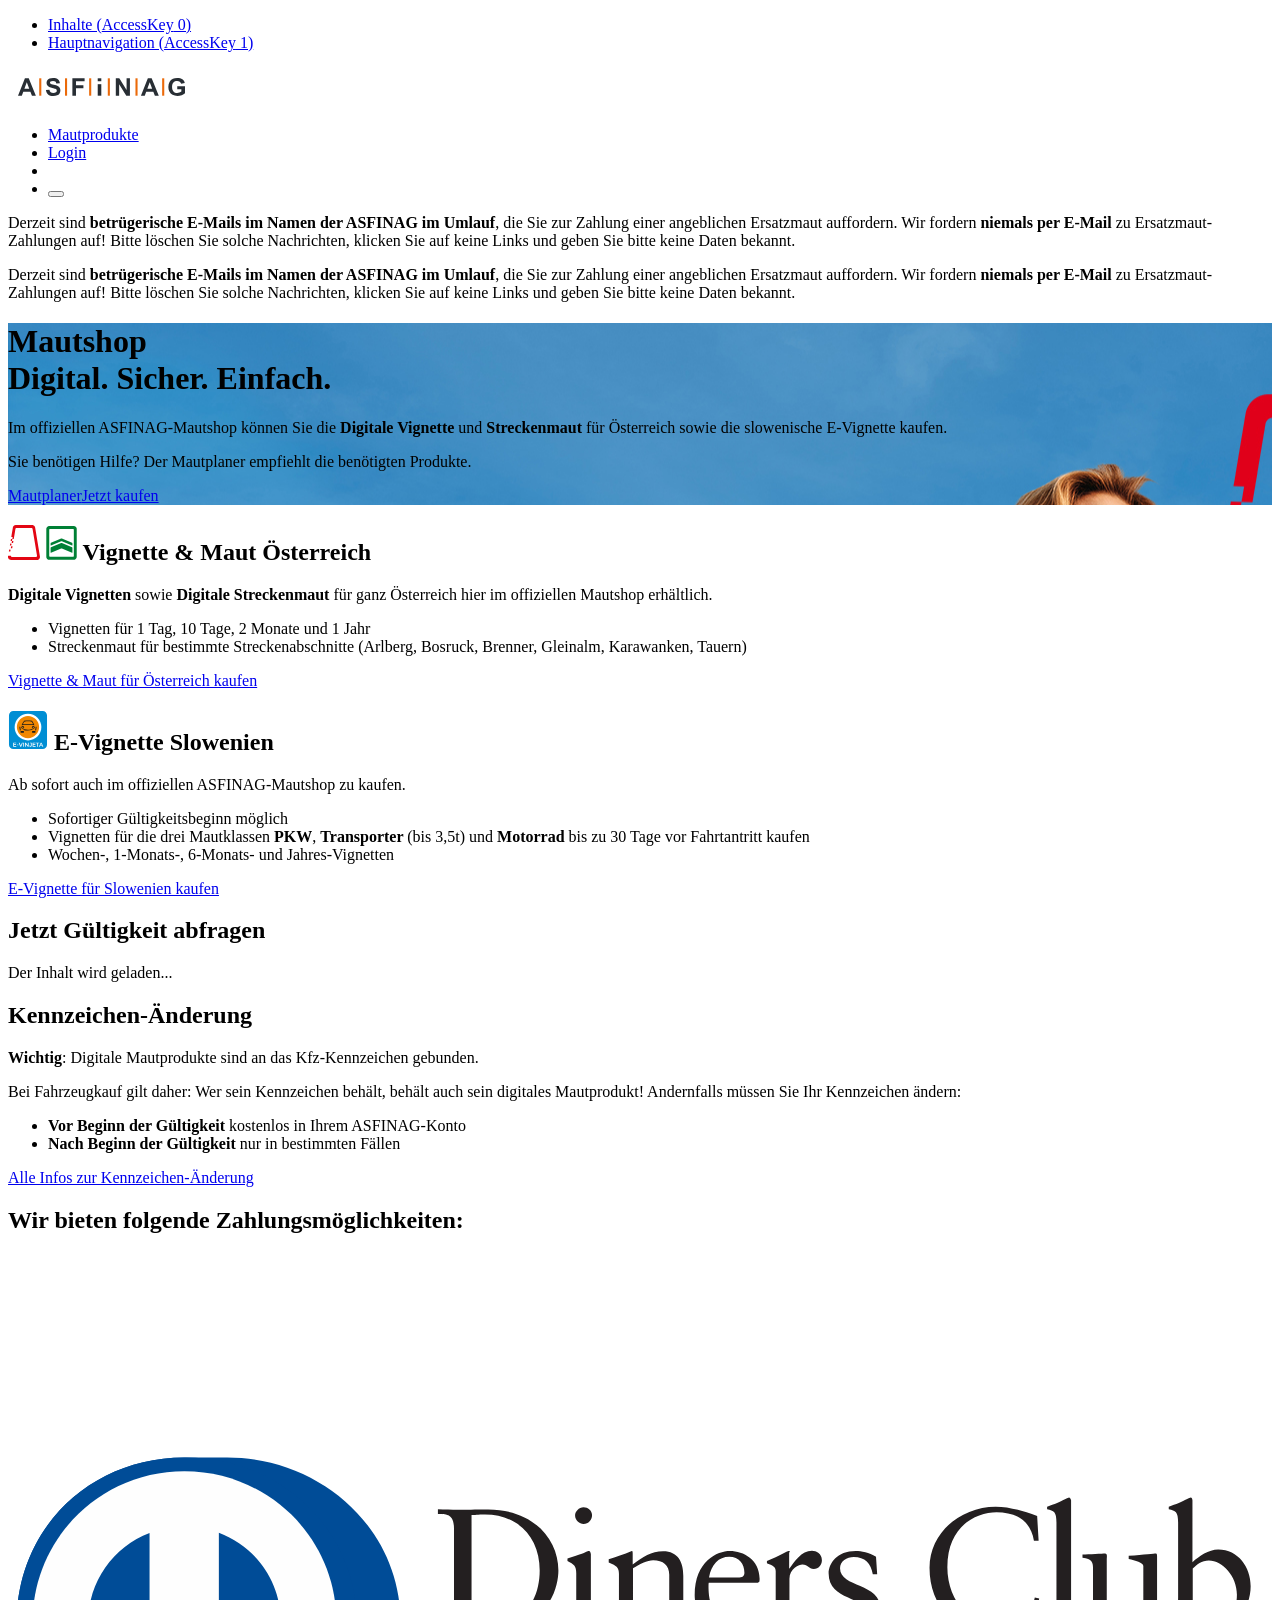
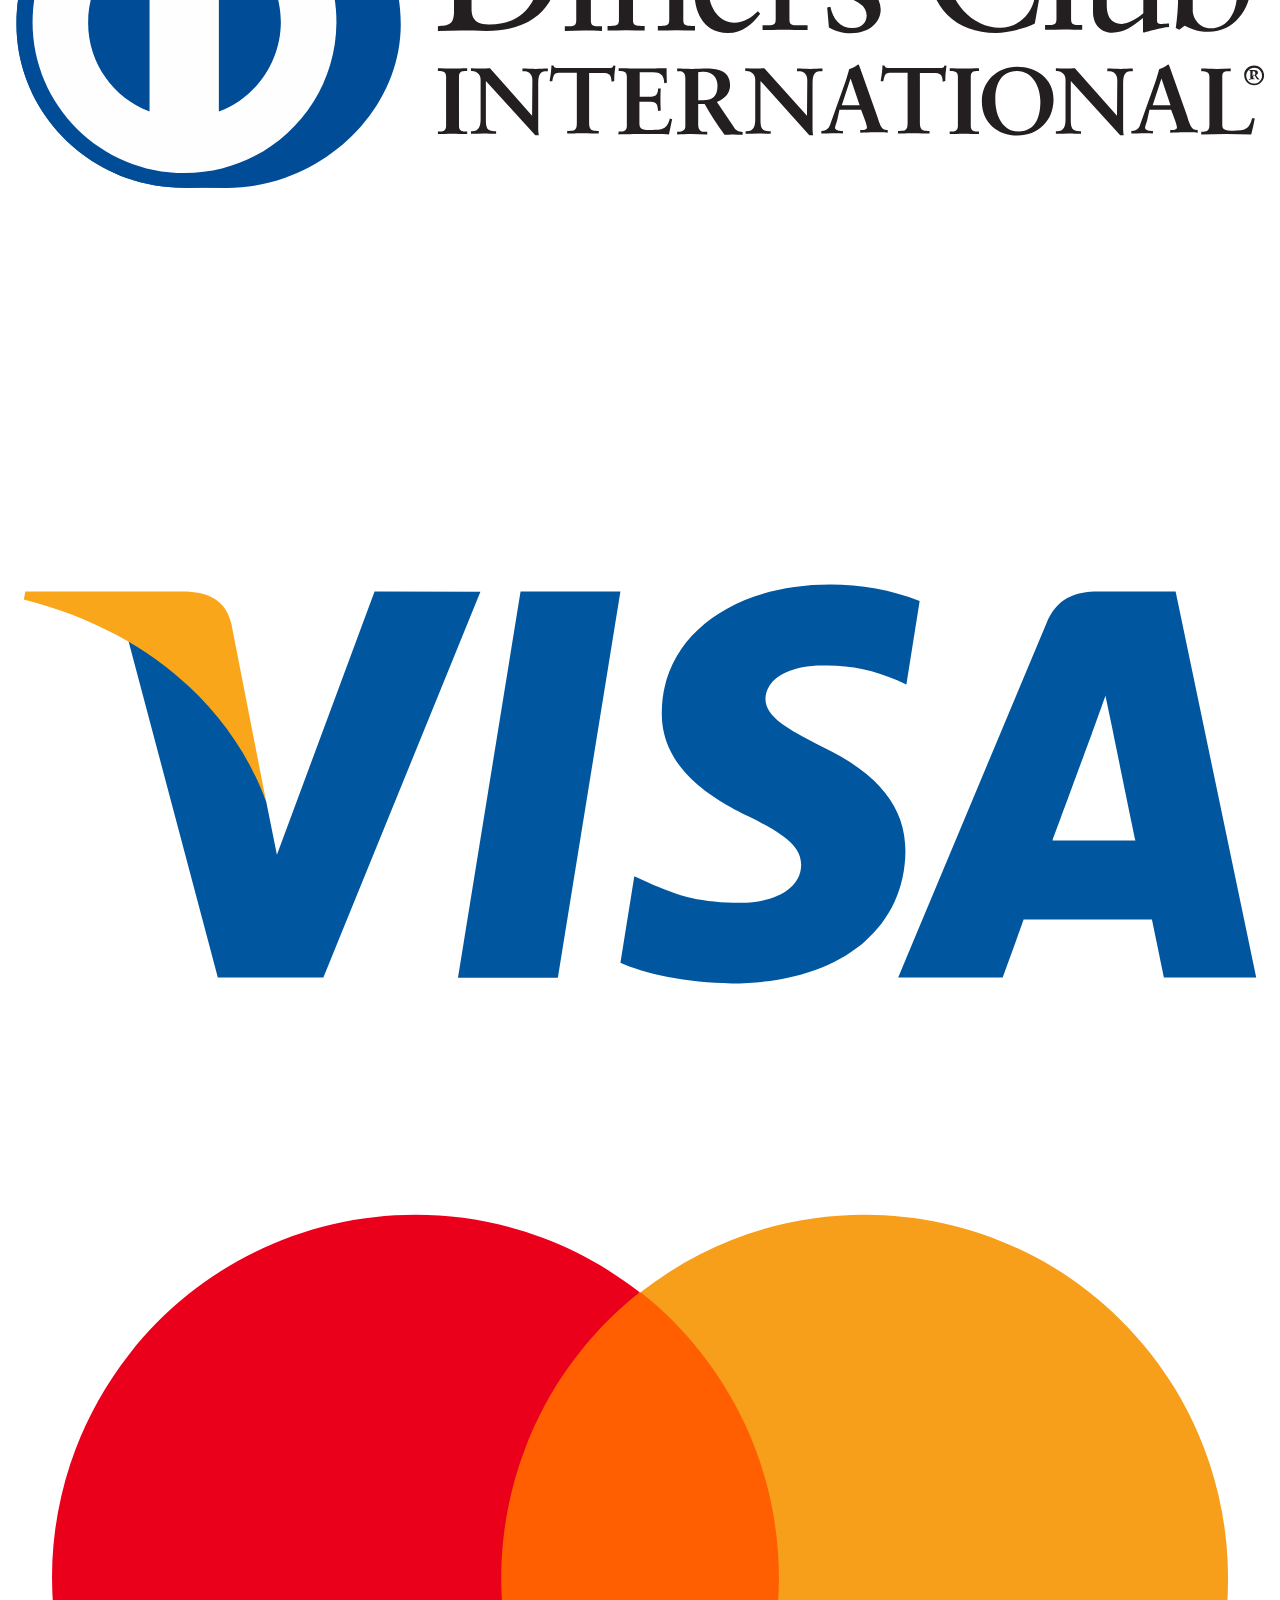
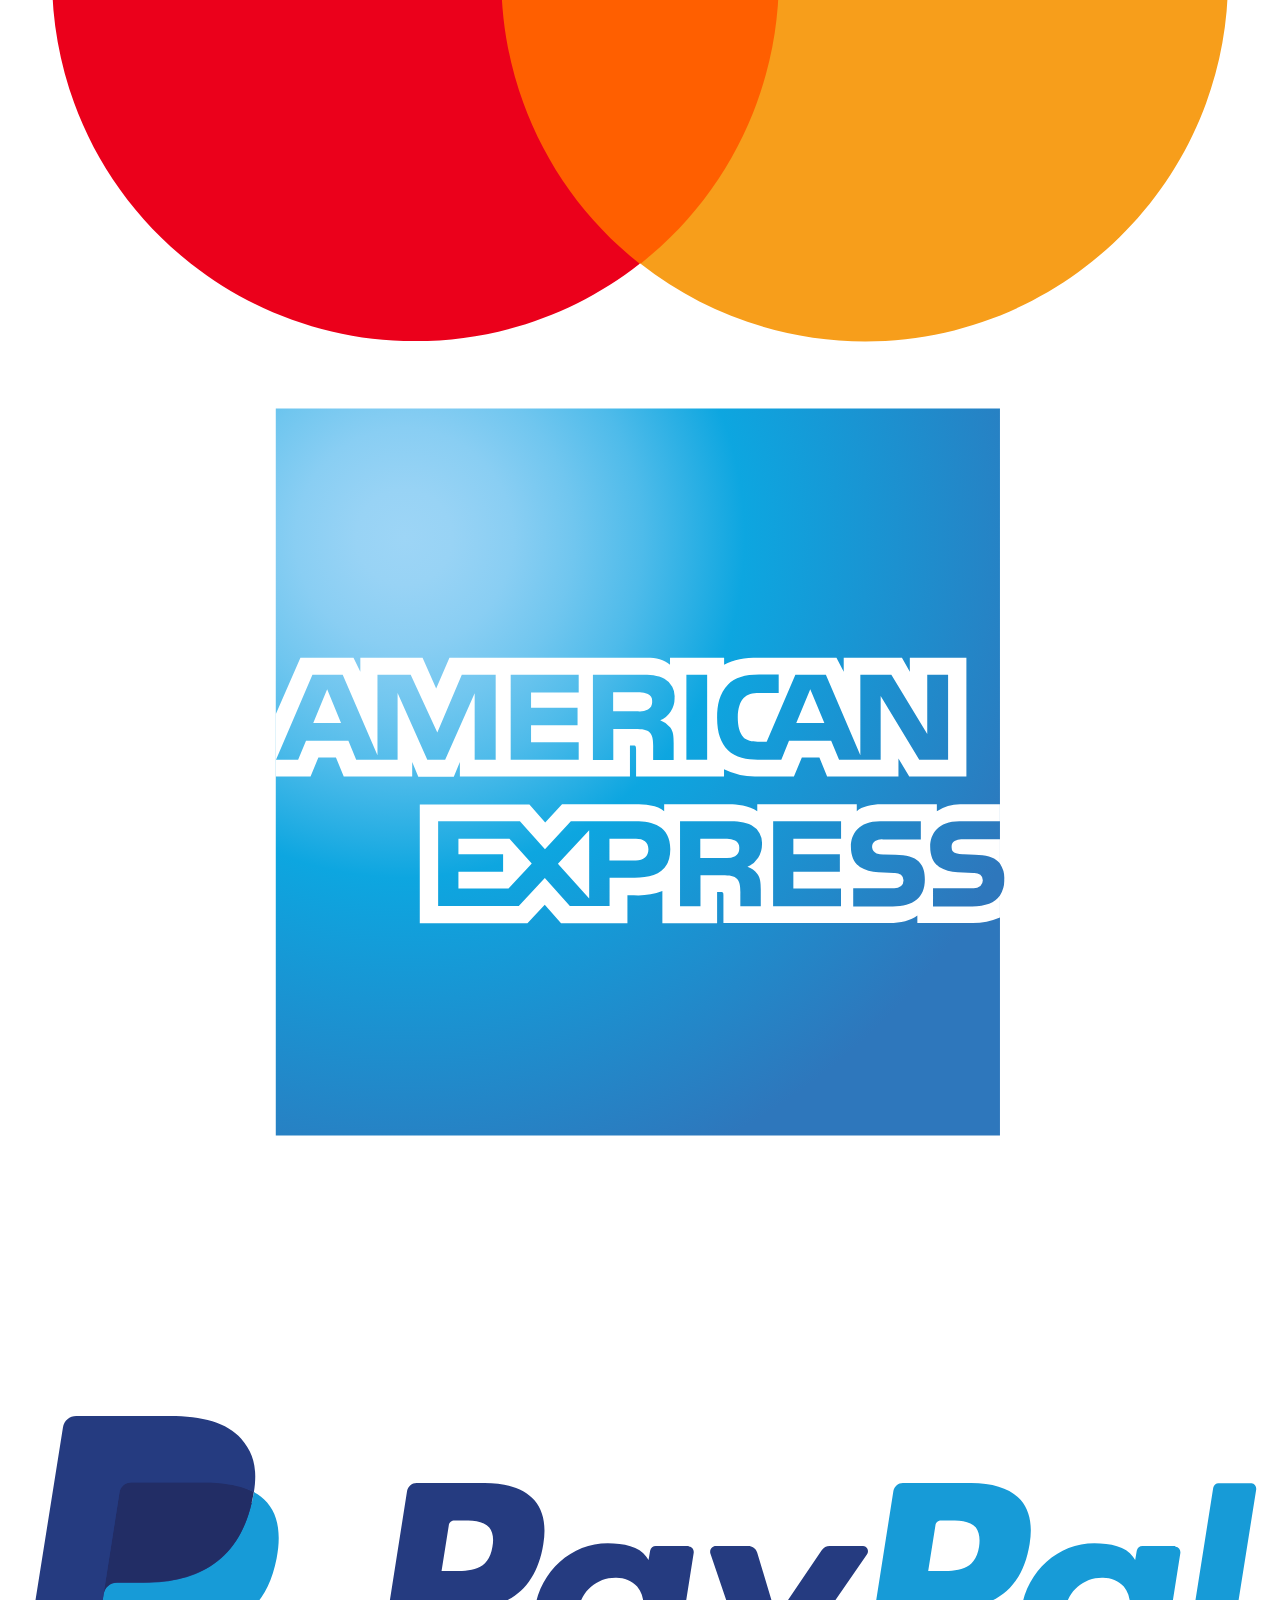
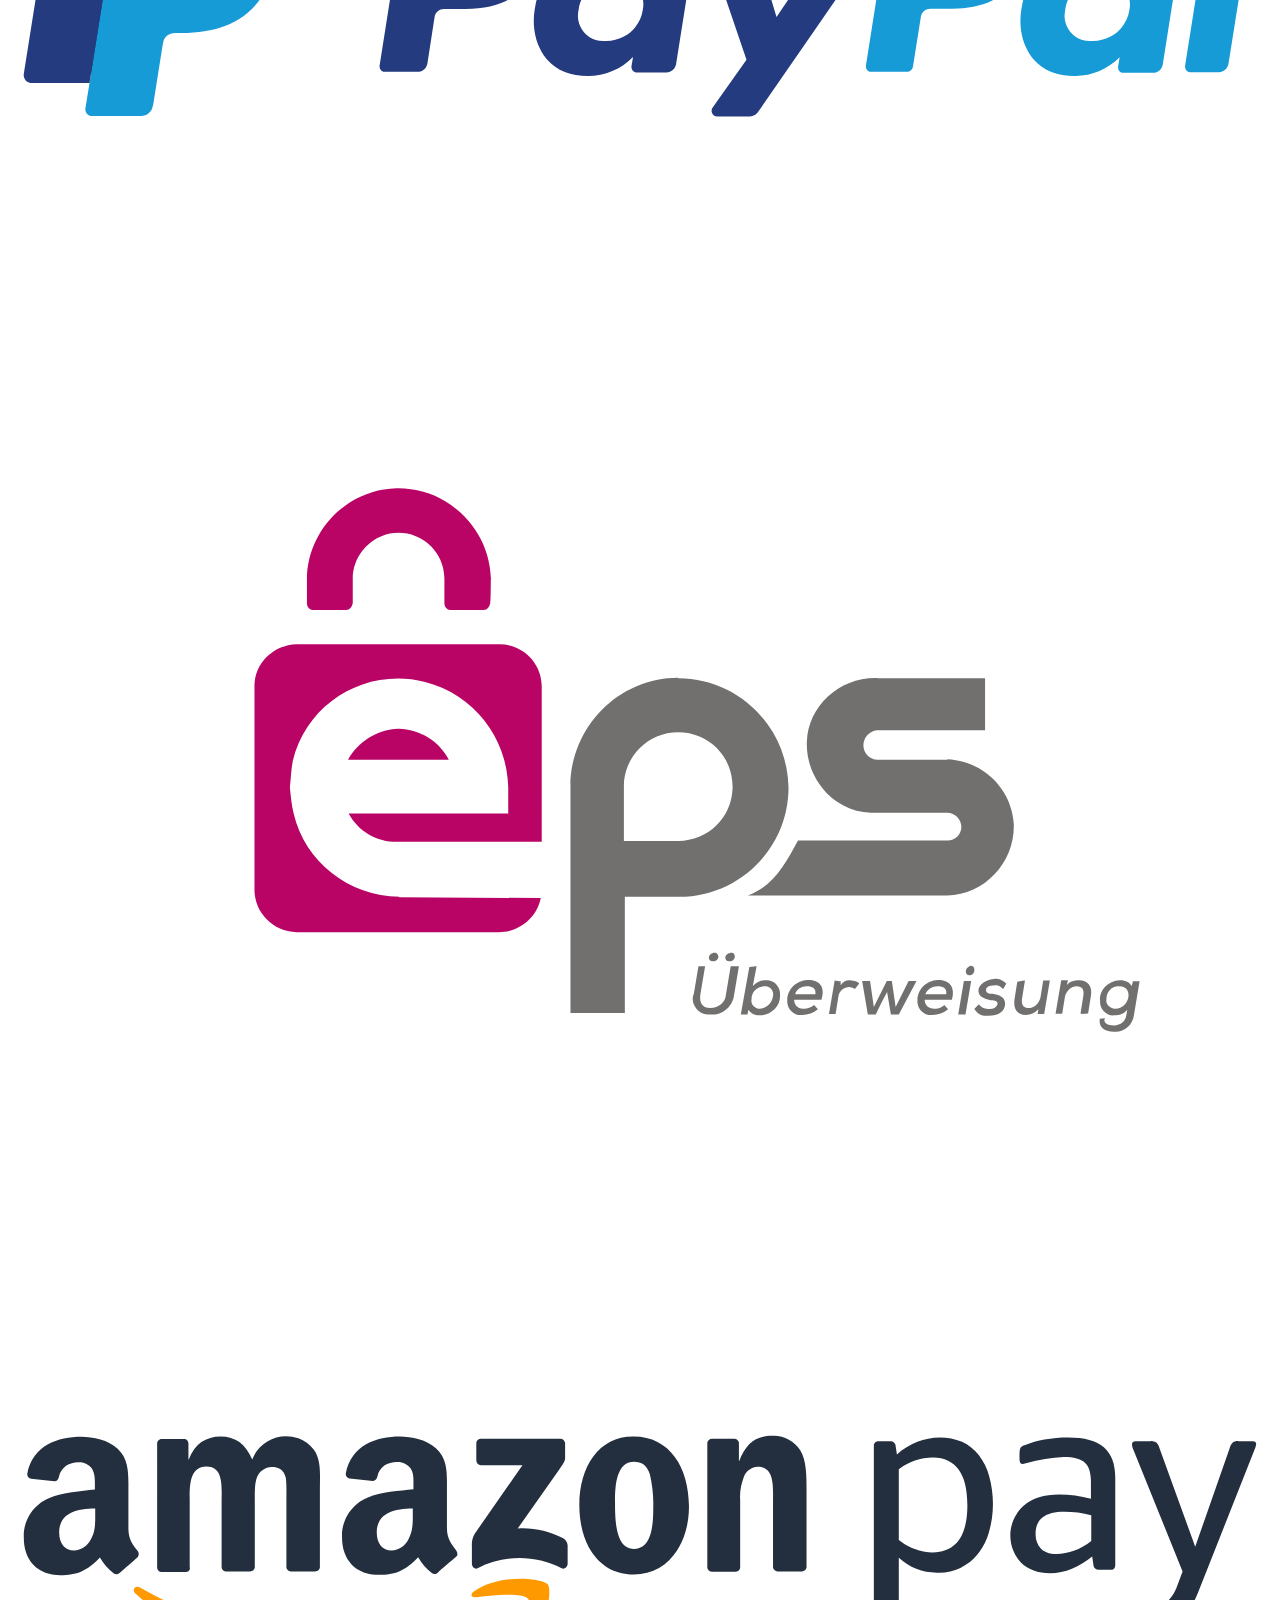
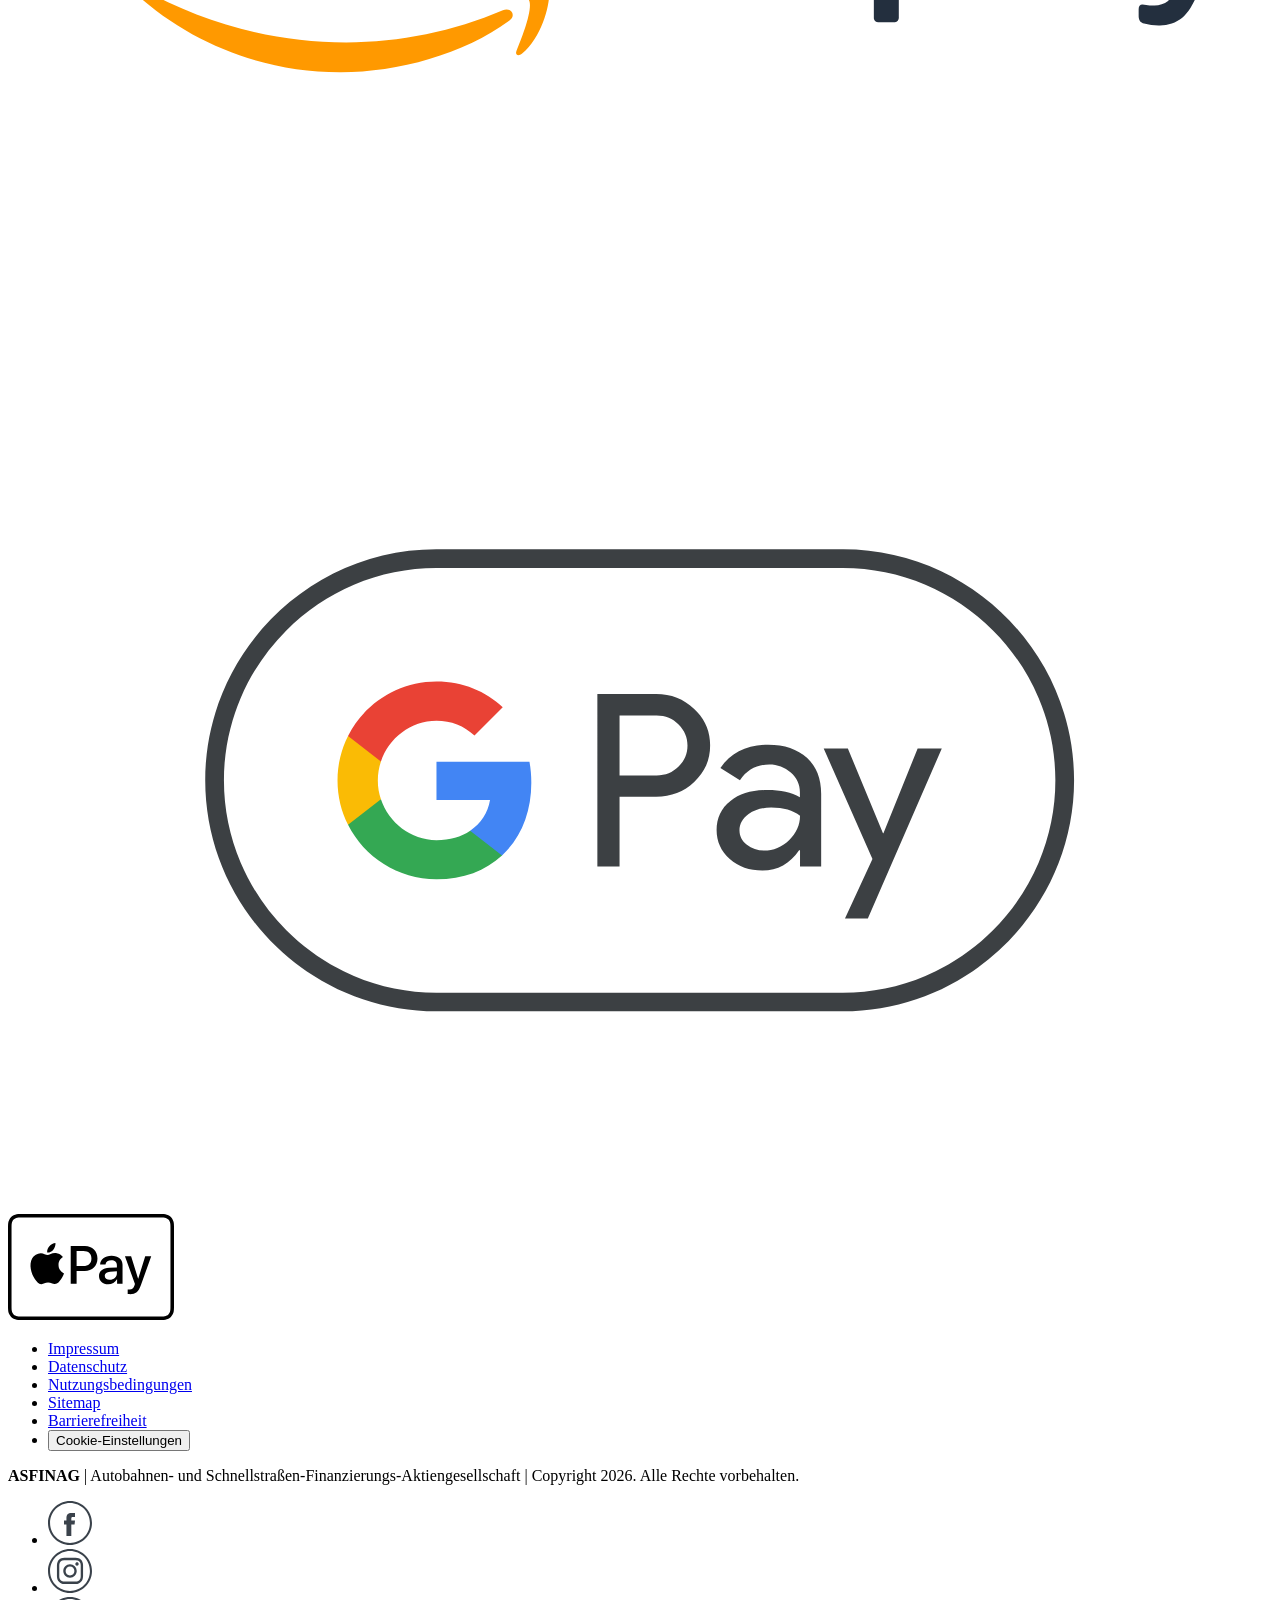
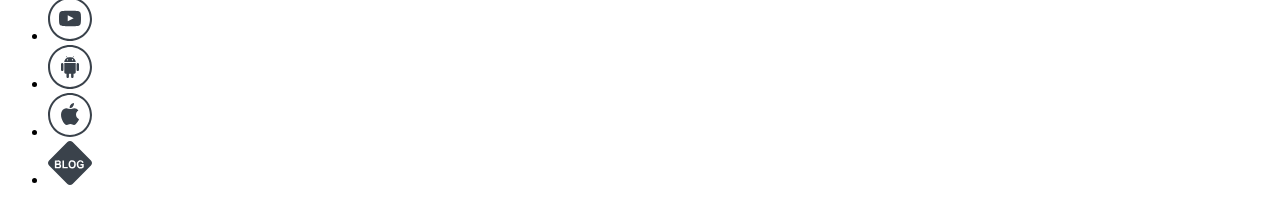
==== de/index.html @ 985d2e38 "Add files via upload" ====
<!doctype html>


<html class="no-js scroll-padding " lang="de" data-currentLanguage="de" id="html">
<head>
    <title>ASFINAG-Mautshop für Digitale Vignette und Digitale Streckenmaut | offizieller ASFINAG-Mautshop</title>
    <meta charset="utf-8">
    <meta name="viewport" content="width=device-width, initial-scale=1" />
    
    
    <meta http-equiv="X-UA-Compatible" content="IE=edge,chrome=1">
    <meta name="Page.Published" content="20.10.2017 11:28:45 " />
    <meta name="Page.Modified" content="20.10.2017 11:28:45" />
    <meta name="SiteSettings.Modified" content="09.10.2017 15:29:33" />
    <meta name="onlinetest" content="IDDIVIWEBSHOP9568712365" />
    <meta name="theme-color" content="#ffffff">
    <meta name="msapplication-config" content="/CommonContent/favicons/browserconfig.xml">

    <script type="text/javascript" src="/ruxitagentjs_ICANVfhqrux_10335260306043831.js" data-dtconfig="rid=RID_46484066|rpid=-588980243|domain=asfinag.at|reportUrl=/rb_4e1c609d-9c91-4479-8229-895178b678a1|app=5ef91f8ab7ed87cd|ssc=1|coo=1|owasp=1|featureHash=ICANVfhqrux|rdnt=1|uxrgce=1|cuc=7pcmqbje|mel=100000|md=mdcc1=a#scroll-magic-fix-container ^rb div.dv-form ^rb div:nth-child(1) ^rb div.col-xs-10col-md-8 ^rb span,mdcc3=a#div-speciallicenseplate-header@style,mdcc4=a[name='Name']@content,mdcc5=a[name='Email']@content,mdcc6=a[name='SalesPartnerUserName']@content,mdcc7=a[name='SalesPartnerUserEmail']@content,mdcc8=a[name='SalesPartnerStoreName']@content,mdcc9=a[name='SalesPartnerName']@content,mdcc10=a[name='MainSalesPartnerUserEmail']@content|lastModification=1779818762017|tp=500,50,0|srbbv=2|agentUri=/ruxitagentjs_ICANVfhqrux_10335260306043831.js"></script><link rel="apple-touch-icon" sizes="180x180" href="/CommonContent/favicons/apple-touch-icon-PYAaQjnM8s.png">
<link rel="icon" type="image/png" sizes="32x32" href="/CommonContent/favicons/favicon-32x32-PYAaQjnM8s.png">
<link rel="icon" type="image/png" sizes="16x16" href="/CommonContent/favicons/favicon-16x16-PYAaQjnM8s.png">
<link rel="manifest" href="/CommonContent/favicons/site-PYAaQjnM8s.webmanifest">
<link rel="mask-icon" href="/CommonContent/favicons/safari-pinned-tab-PYAaQjnM8s.svg" color="#5bbad5">
<link rel="shortcut icon" href="/CommonContent/favicons/favicon-PYAaQjnM8s.ico">


    <link rel="canonical" href="https://shop.asfinag.at/de/" />

    <link rel="alternate" href="https://shop.asfinag.at/de/" hreflang="de" />
<link rel="alternate" href="https://shop.asfinag.at/en/" hreflang="en" />
<link rel="alternate" href="https://shop.asfinag.at/fr/" hreflang="fr" />
<link rel="alternate" href="https://shop.asfinag.at/it/" hreflang="it" />
<link rel="alternate" href="https://shop.asfinag.at/nl/" hreflang="nl" />
<link rel="alternate" href="https://shop.asfinag.at/da/" hreflang="da" />
<link rel="alternate" href="https://shop.asfinag.at/cs/" hreflang="cs" />
<link rel="alternate" href="https://shop.asfinag.at/sl/" hreflang="sl" />
<link rel="alternate" href="https://shop.asfinag.at/hu/" hreflang="hu" />
<link rel="alternate" href="https://shop.asfinag.at/sk/" hreflang="sk" />
<link rel="alternate" href="https://shop.asfinag.at/hr/" hreflang="hr" />
<link rel="alternate" href="https://shop.asfinag.at/ro/" hreflang="ro" />
<link rel="alternate" href="https://shop.asfinag.at/pl/" hreflang="pl" />
<link rel="alternate" href="https://shop.asfinag.at/tr/" hreflang="tr" />
 <link rel="alternate" href="https://shop.asfinag.at/en/" hreflang="x-default" />


    <link rel="stylesheet" href="/Content/divi-theme/css/theme-bootstrap.css?v=41C66BEAA990946BE20DF05742BF37BE">
    <link rel="stylesheet" href="/Content/divi-theme/css/theme-mautshop.css?v=9FC183BDEF68543C250B356BD48D1C52">
    <style type="text/css" nonce="BSUdAo4s1wweNwSpsK52j3SC2Tp38Fj/aBukXNP6A8k=">

        :root {
            --asf-additional-pt:  0rem;
            --asf-additional-pt-lg: 0rem;
        }
    </style>

    
    <script src="https://p.teads.tv/teads-fellow.js" async></script>
    <script nonce="BSUdAo4s1wweNwSpsK52j3SC2Tp38Fj/aBukXNP6A8k=">
    window.teads_e = window.teads_e || [];
    window.teads_buyer_pixel_id = "9818";
    </script>


    

    <style type="text/css" nonce="BSUdAo4s1wweNwSpsK52j3SC2Tp38Fj/aBukXNP6A8k=">#communication-widget {
display: none;
}
table {
  font-size: 0.75rem
}
.special-toll-product-selection-dialog {
    width: 90%;
    max-width: 1140px;
}</style>

</head>
<body class=" startpage"
      data-not-supported-chat-browser-regex=""
      data-loading-text="wird geladen"
      data-w3c-validator-enabled="false"
      data-is-ciam="false"
      data-is-anonymous="true"
      id="body">
    

    <div class="page">
<nav>
    <ul id="block-page-areas" class="block-page-areas">
        <li>
            <a accesskey="0" href="#main-content" id="PageAreasPartialViewModel_MainContentAnchorLink">Inhalte (<span lang="en">AccessKey</span> 0)</a>
        </li>
        <li>
            <a accesskey="1" href="#main-menu-anchor" id="PageAreasPartialViewModel_MainMenuAnchorLink">Hauptnavigation (<span lang="en">AccessKey</span> 1)</a>
        </li>
    </ul>
</nav>        <header class="w-100 bg-white" id="header">

<div class="shadow-sm">
    <div class="container-lg">
        <div class="row">
            <div class="col-12">
                <nav class="navbar align-items-center align-content-center" id="main-menu-anchor">
                    <a aria-label="Startseite&#32;ASFINAG-Mautshop" class="me-auto" href="/de/" id="HeaderPartialViewModel_LogoLink" title="Startseite&#32;ASFINAG-Mautshop"><img alt="" src="/globalassets/asfinag-logos/asfiang-logo.svg" /></a>
                    <ul class="align-items-center nav fw-600  main-nav-bar" id="main-nav-bar">
                                <li class="nav-item d-none d-lg-flex">
                                    <a class="nav-link&#32;fw-600" href="/de/maut-produkte/" id="HeaderPartialViewModel_menu_Link">Mautprodukte</a>
                                </li>
                        <li>
<a class="btn&#32;btn-outline-secondary&#32;ms-lg-4" href="https://shop.asfinag.at/redirect/ciamlogin?returnUrl=https%3A%2F%2Fshop.asfinag.at%2Fde%2F" id="HeaderPartialViewModel_ChangeLoginStatus" title="zum&#32;ASFINAG-Konto&#32;anmelden">Login</a>                        </li>
                        <li>
                            <a aria-label="Warenkorb&#32;ist&#32;leer" class="btn&#32;rounded-circle&#32;p-0&#32;ms-2&#32;ms-lg-4&#32;position-relative&#32;btn-outline-secondary" href="/de/produktkauf/warenkorb/" id="HeaderPartialViewModel_CartLink" title="Warenkorb"><i aria-hidden="true" class="asf-shopping-cart"></i></a>
                        </li>
                        <li>
                            
<button aria-expanded="false" aria-label="Mehr" class="btn&#32;btn-outline-secondary&#32;border-0&#32;ms-2&#32;ms-lg-4" id="HeaderPartialViewModel_MoreMenuPartialViewModel_ExpandMoreMenuButton" title="Mehr" type="button"><i aria-hidden="true" class="asf-hamburger-navi"></i></button>


<div popover="manual" id="more-menu-container" class="border-0 w-100 p-0 more-menu-container">
    <div class="container-lg">
        <div class="row justify-content-end">
            <div class="d-flex flex-column ps-3 ps-lg-0 pe-0 pe-lg-3 more-menu" id="more-menu">
                <div class="bg-gray-300 p-3">
                    
<div class="col-12 text-end">
<form action="/de/ChangeLanguage/" data-ignore-unload="" id="HeaderPartialViewModel_MoreMenuPartialViewModel_ChangeLanguagePartialFormViewModel_change-language-form" method="post"><input name="__RequestVerificationToken" type="hidden" value="zmMaWi9_HlgjCA-K_-Td3oa310w1yQ99nPejjglqRb610mGr9yEMAdk6zLyISZ8fOnfHF1Udmmbn7tXWaWR4UzkUNUuDPRGOJaorcObcjdg1" /><select aria-errormessage="HeaderPartialViewModel_MoreMenuPartialViewModel_ChangeLanguagePartialFormViewModel_ChangeLanguage_LanguageCode_Error_Message" class="selectpicker&#32;form-control&#32;mw-50&#32;ms-auto&#32;pe-5&#32;rounded-pill&#32;more-menu-language-selector" id="HeaderPartialViewModel_MoreMenuPartialViewModel_ChangeLanguagePartialFormViewModel_ChangeLanguage_LanguageCode" name="LanguageCodeWithRedirectUrl" required="required" title="Sprache"><option selected="selected" value="de;/de">Deutsch</option><option value="en;/en">English</option><option value="fr;/fr">français</option><option value="it;/it">italiano</option><option value="nl;/nl">Nederlands</option><option value="da;/da">dansk</option><option value="cs;/cs">čeština</option><option value="sl;/sl">slovenščina</option><option value="hu;/hu">magyar</option><option value="sk;/sk">slovenčina</option><option value="hr;/hr">hrvatski</option><option value="ro;/ro">română</option><option value="pl;/pl">polski</option><option value="tr;/tr">Türkçe</option></select><div class="validation-error" id="HeaderPartialViewModel_MoreMenuPartialViewModel_ChangeLanguagePartialFormViewModel_ChangeLanguage_LanguageCode_Error_Message"><ul><li data-val-rule="regular-expression">The field LanguageCodeWithRedirectUrl must match the regular expression &#39;[a-zA-Z]{2};.+&#39;.</li></ul></div></form></div>
                    
                    <div class="pt-1" id="more-menu-error-append">
                        

    <details class="bg-gray-100 rounded p-3 mt-2" data-group="more-menu">
        <summary>
            <div class="d-flex">
                <div class="d-flex flex-wrap justify-content-between">
                    <div class="text-secondary fw-600 pe-1">Kundentyp:</div>
                    <div class="color-gray-700 fw-600">Konsument:in</div>
                </div>
                <div class="d-flex asf-summary-arrow ms-auto" aria-hidden="true"></div>
            </div>
        </summary>
        <div class="pt-3 color-gray">
            <p>Heute gekaufte Digitale 2-Monats-Vignetten und Digitale Jahresvignetten gelten aufgrund<strong class="extra-bold">&nbsp;des R&uuml;cktrittsrechts beim Online-Kauf fr&uuml;hestens ab 20.06.2026. </strong>Alle anderen Mautprodukte k&ouml;nnen Sie sofort nutzen. (Mehr Infos in den FAQ)</p>

<a class="fw-600" href="/de/kundentypauswahl/?redirectUrl=%2Fde" id="HeaderPartialViewModel_MoreMenuPartialViewModel_MoreMenuUserInformation_ChangeCustomerTypeLink" title="Wählen&#32;Sie&#32;zwischen&#32;Konsument:in&#32;und&#32;Unternehmer:in&#32;aus">Kundentyp ändern</a>        </div>
    </details>



                        
                            <details class="bg-gray-100 rounded p-3 mt-2" data-group="more-menu">
                                <summary>
                                    <div class="d-flex">
                                        <div class="d-flex justify-content-between text-secondary fw-600">Produktinformationen</div>
                                        <div class="d-flex asf-summary-arrow ms-auto" aria-hidden="true"></div>
                                    </div>
                                </summary>
                                <ul class="mt-2 mb-0 p-0">
                                        <li class="d-block ps-2 py-1">
                                            <small>
                                                <a class="text-secondary&#32;text-decoration-none&#32;fw-600" href="/de/produkte/digitale-vignette/" id="HeaderPartialViewModel_MoreMenuPartialViewModel_subMenuItem_Link" title="Mehr&#32;Infos&#32;zur&#32;Digitalen&#32;Vignette">Digitale Vignette</a>
                                            </small>
                                        </li>
                                        <li class="d-block ps-2 py-1">
                                            <small>
                                                <a class="text-secondary&#32;text-decoration-none&#32;fw-600" href="/de/produkte/digitale-streckenmaut/" id="HeaderPartialViewModel_MoreMenuPartialViewModel_subMenuItem_Link" title="Mehr&#32;Infos&#32;zur&#32;Digitalen&#32;Streckenmaut">Digitale Streckenmaut</a>
                                            </small>
                                        </li>
                                        <li class="d-block ps-2 py-1">
                                            <small>
                                                <a class="text-secondary&#32;text-decoration-none&#32;fw-600" href="/de/produkte/digitale-streckenmaut-flex/" id="HeaderPartialViewModel_MoreMenuPartialViewModel_subMenuItem_Link" title="Mehr&#32;Infos&#32;zur&#32;&#32;Digitalen&#32;Streckenmaut&#32;FLEX">Digitale Streckenmaut FLEX</a>
                                            </small>
                                        </li>
                                        <li class="d-block ps-2 py-1">
                                            <small>
                                                <a class="text-secondary&#32;text-decoration-none&#32;fw-600" href="/de/produkte/abo-vignette-mehrfahrtenkarte/" id="HeaderPartialViewModel_MoreMenuPartialViewModel_subMenuItem_Link" title="Mehr&#32;Infos&#32;zum&#32;Abo">Abo</a>
                                            </small>
                                        </li>
                                        <li class="d-block ps-2 py-1">
                                            <small>
                                                <a class="text-secondary&#32;text-decoration-none&#32;fw-600" href="/de/produkte/rubbelkarte/" id="HeaderPartialViewModel_MoreMenuPartialViewModel_subMenuItem_Link" title="Mehr&#32;Infos&#32;zur&#32;Rubbelkarte">Rubbelkarte</a>
                                            </small>
                                        </li>
                                        <li class="d-block ps-2 py-1">
                                            <small>
                                                <a class="text-secondary&#32;text-decoration-none&#32;fw-600" href="/de/produkte/e-vignette-slowenien/" id="HeaderPartialViewModel_MoreMenuPartialViewModel_subMenuItem_Link" title="Slowenien&#32;E-Vignette">Slowenien E-Vignette</a>
                                            </small>
                                        </li>
                                </ul>
                            </details>

                        <ul class="mt-4 mb-0 p-0">
                            
                                <li class="d-block d-lg-none py-2">
                                    <a class="color-gray-700&#32;text-decoration-none&#32;fw-600" href="/de/maut-produkte/" id="HeaderPartialViewModel_MoreMenuPartialViewModel_menuItem">Mautprodukte</a>
                                </li>
                                                            <li class="d-block py-2">
                                    <a class="color-gray-700&#32;text-decoration-none&#32;fw-600" href="/de/mautplaner-routenplanung/" id="HeaderPartialViewModel_MoreMenuPartialViewModel_menuItem" title="Mautplaner">Mautplaner</a>
                                </li>
                                <li class="d-block py-2">
                                    <a class="color-gray-700&#32;text-decoration-none&#32;fw-600" href="https://evidenz.asfinag.at/" id="HeaderPartialViewModel_MoreMenuPartialViewModel_menuItem" title="Jetzt&#32;Gültigkeit&#32;abfragen">Gültigkeitsabfrage</a>
                                </li>
                                <li class="d-block py-2">
                                    <a class="color-gray-700&#32;text-decoration-none&#32;fw-600" href="/de/infoseiten/kontakt/" id="HeaderPartialViewModel_MoreMenuPartialViewModel_menuItem" title="Hier&#32;können&#32;Sie&#32;uns&#32;kontaktieren">Kontakt</a>
                                </li>
                                <li class="d-block py-2">
                                    <a class="color-gray-700&#32;text-decoration-none&#32;fw-600" href="/de/infoseiten/faq/" id="HeaderPartialViewModel_MoreMenuPartialViewModel_menuItem" title="Hier&#32;finden&#32;Sie&#32;die&#32;FAQ">Fragen und Antworten</a>
                                </li>
                                <li class="d-block py-2">
                                    <a class="color-gray-700&#32;text-decoration-none&#32;fw-600" href="/de/selfcare/mein-konto/anmeldung-grosskunden/" id="HeaderPartialViewModel_MoreMenuPartialViewModel_menuItem" title="Hier&#32;geht&#39;s&#32;zum&#32;Login&#32;für&#32;Großkunden">Anmeldung für Großkunden</a>
                                </li>
                        </ul>
                    </div>
                </div>
            </div>
        </div>
    </div>
</div>


                        </li>
                    </ul>
                </nav>

            </div>
        </div>
    </div>
</div>


        </header>

        <main lang="de" id="main-content">

            
        <div class="d-none d-sm-block"><p class="alert alert-warning">Derzeit sind <strong>betr&uuml;gerische E-Mails im Namen der ASFINAG im Umlauf</strong>, die Sie zur Zahlung einer angeblichen Ersatzmaut auffordern. Wir fordern <strong>niemals per E-Mail</strong> zu Ersatzmaut-Zahlungen auf! Bitte l&ouml;schen Sie solche Nachrichten, klicken Sie auf keine Links und geben Sie bitte keine Daten bekannt.</p></div>

    <div class="d-block d-sm-none"><p class="alert alert-warning">Derzeit sind <strong>betr&uuml;gerische E-Mails im Namen der ASFINAG im Umlauf</strong>, die Sie zur Zahlung einer angeblichen Ersatzmaut auffordern. Wir fordern <strong>niemals per E-Mail</strong> zu Ersatzmaut-Zahlungen auf! Bitte l&ouml;schen Sie solche Nachrichten, klicken Sie auf keine Links und geben Sie bitte keine Daten bekannt.</p></div>



            <div class="container-lg">
    <div class="row">
        
<noscript>
    <div class="col-12">
        <div aria-live="polite" class="alert-warning&#32;alert&#32;center-block&#32;mt-3&#32;mb-0" role="alert"><p>In Ihrem Browser ist JavaScript deaktiviert. Bitte aktivieren Sie JavaScript für eine bestmögliche Funktion der Website.</p></div>
    </div>
</noscript>

        



            
    </div>
</div>

            

<style type="text/css" nonce="BSUdAo4s1wweNwSpsK52j3SC2Tp38Fj/aBukXNP6A8k=">
    @media not (max-width: 992px) {
        /*desktop*/
        .startpage-main-content-background-image {
            background-image: url( /globalassets/_ms2.0/hintergrundbild/ki_005_0225018_asfinag_divi_mautshop_hg_desktop_1500x525px-v01-sujet_frau.jpg );
    }
    img.mobile-image {
        display: none;
    }

    @media (min-height: 600px) and (max-width: 991px) {
        img.mobile-image {
            display: block;
        }
    }
</style>

<div class="container-lg p-0 px-lg-2 pt-lg-3">
    <div class="rounded-lg color-white ps-2 ps-lg-5 pt-3 pt-lg-5 pe-2 pe-lg-5 mx-n3 mx-lg-0 mb-3 startpage-main-content-background-image background-anonymous">
        <div class="row p-0">
            <div class="col-12 col-lg-7 p-0">
                <img alt="" class="mobile-image&#32;w-100" src="/globalassets/_ms2.0/hintergrundbild/ki_005_0225018_asfinag_divi_mautshop_hg_mobil_1000x417px-v01-sujet_frau.jpg" />
                <div class="rounded-lg p-4 mb-lg-5 box-light">
                    <div class="border-start border-5 border-primary ps-3">
                        
                        <h1>Mautshop<br />Digital. Sicher. Einfach.</h1>
<p>Im offiziellen ASFINAG-Mautshop k&ouml;nnen Sie die <strong>Digitale Vignette</strong> und <strong>Streckenmaut</strong> f&uuml;r &Ouml;sterreich sowie die slowenische E-Vignette kaufen.</p>
<p>Sie ben&ouml;tigen Hilfe? Der Mautplaner empfiehlt die ben&ouml;tigten Produkte.</p>
                    </div>
                    <div class="">
<a class="btn&#32;btn-outline-secondary&#32;w-100&#32;w-lg-auto&#32;me-3&#32;mt-3&#32;mt-lg-3" href="/de/mautplaner-routenplanung/" id="MainContentPartialViewModel_link" title="Mautplaner">Mautplaner</a><a class="btn&#32;btn-primary&#32;w-100&#32;w-lg-auto&#32;me-3&#32;mt-3&#32;mt-lg-3" href="/de/maut-produkte/" id="MainContentPartialViewModel_link" title="Hier&#32;geht&#39;s&#32;zum&#32;Kauf&#32;der&#32;Digitalen&#32;Vignette,&#32;Streckenmaut&#32;und&#32;slowenischen&#32;E-Vignette">Jetzt kaufen</a>                    </div>
                </div>
            </div>
        </div>
    </div>
</div>



<div class="container-lg">
    <div class="row&#32;information-block" id="InformationBlockHalfWidth"><div class="col-12 col-lg-6 px-2 mb-3 d-flex">
    <div class="editor-content p-3 rounded flex-grow-1 d-flex flex-column justify-content-between gray-2">
        <div>
            <h2><img title="" src="/globalassets/_ms2.0/logos/digitale-vignette/logo-symbol-vignette.svg" alt="" width="32" height="35" /> <img src="/globalassets/_ms2.0/logos/digitale-streckenmaut/logo-symbol-streckenmaut.svg" alt="" width="31" height="34" /> Vignette &amp; Maut &Ouml;sterreich</h2>
<p><strong>Digitale Vignetten</strong> sowie <strong>Digitale Streckenmaut</strong> f&uuml;r ganz &Ouml;sterreich hier im offiziellen Mautshop erh&auml;ltlich.</p>
<ul>
<li>Vignetten f&uuml;r 1 Tag, 10 Tage, 2 Monate und 1 Jahr&nbsp;</li>
<li>Streckenmaut f&uuml;r bestimmte Streckenabschnitte (Arlberg, Bosruck, Brenner, Gleinalm, Karawanken, Tauern)</li>
</ul>
        </div>
        <div>
            <a class="btn&#32;w-100&#32;w-lg-auto&#32;btn-primary" href="/de/maut-produkte/" id="ButtonLink" title="Hier&#32;geht&#39;s&#32;zum&#32;Kauf&#32;der&#32;Digitalen&#32;Vignette&#32;und&#32;Streckenmaut&#32;für&#32;Österreich">Vignette &amp; Maut für Österreich kaufen</a>
        </div>
    </div>
</div>
<div class="col-12 col-lg-6 px-2 mb-3 d-flex">
    <div class="editor-content p-3 rounded flex-grow-1 d-flex flex-column justify-content-between gray-2">
        <div>
            <h2><img title="" src="/globalassets/_ms2.0/logos/dars/dars_e-vinjeta_logo.svg" alt="" width="40" height="40" /> E-Vignette Slowenien</h2>
<p>Ab sofort auch im offiziellen ASFINAG-Mautshop zu kaufen.</p>
<ul>
<li>Sofortiger G&uuml;ltigkeitsbeginn m&ouml;glich</li>
<li>Vignetten f&uuml;r die drei Mautklassen <strong>PKW</strong>, <strong>Transporter </strong>(bis 3,5t) und <strong>Motorrad </strong>bis zu 30 Tage vor Fahrtantritt kaufen</li>
<li>Wochen-, 1-Monats-, 6-Monats- und Jahres-Vignetten</li>
</ul>
        </div>
        <div>
            <a class="btn&#32;w-100&#32;w-lg-auto&#32;btn-primary" href="/de/maut-produkte/slowenien/" id="ButtonLink" title="E-Vignette&#32;für&#32;Slowenien&#32;kaufen">E-Vignette für Slowenien kaufen</a>
        </div>
    </div>
</div>

<div class="col-12 col-lg-6 px-2 mb-3 d-flex">
    <div class="p-3 rounded flex-grow-1 d-flex flex-column evidence-teaser bg-gray-200">
        <div class="editor-content">
            <h2>Jetzt G&uuml;ltigkeit abfragen</h2>
        </div>
        <div id="evidence-teaser">
            
<div id="InitialLoadingPartialViewModel_evidence-teaser-loading-indicator">
    <p>Der Inhalt wird geladen...</p>
</div>
        </div>
    </div>
</div>


<div class="col-12 col-lg-6 px-2 mb-3 d-flex">
    <div class="editor-content p-3 rounded flex-grow-1 d-flex flex-column justify-content-between gray-1">
        <div>
            <h2>Kennzeichen-&Auml;nderung</h2>
<p><strong>Wichtig</strong>: Digitale Mautprodukte sind an das Kfz-Kennzeichen gebunden.</p>
<p>Bei Fahrzeugkauf gilt daher: Wer sein Kennzeichen beh&auml;lt, beh&auml;lt auch sein digitales Mautprodukt! Andernfalls m&uuml;ssen Sie Ihr Kennzeichen &auml;ndern:</p>
<ul>
<li><strong>Vor Beginn der G&uuml;ltigkeit</strong> kostenlos in Ihrem ASFINAG-Konto</li>
<li><strong>Nach Beginn der G&uuml;ltigkeit</strong> nur in bestimmten F&auml;llen&nbsp;</li>
</ul>
        </div>
        <div>
            <a class="btn&#32;w-100&#32;w-lg-auto&#32;btn-outline-secondary" href="/de/infoseiten/kennzeichenanderung/" id="ButtonLink" title="Hier&#32;bekommen&#32;Sie&#32;mehr&#32;Informationen&#32;zur&#32;Kennzeichenänderung">Alle Infos zur Kennzeichen-Änderung</a>
        </div>
    </div>
</div>
</div>
    
</div>

<div id="PaymentProfileOverview" class="bg-gray-200">
    <div class="d-flex justify-content-center pt-3 fw-600">
        <h2 class="text-center h6">Wir bieten folgende Zahlungsm&ouml;glichkeiten:</h2>
    </div>
    <div class="container-lg">

        <div class="payment-icons pb-3">
<img alt="Logo&#32;von&#32;Diners&#32;Club&#32;International&#32;mit&#32;blauem&#32;Kreis&#32;und&#32;weißen&#32;Initialen&#32;&#39;DC&#39;" src="[data-uri]" /><img alt="Visa-Logo&#32;mit&#32;blauen&#32;und&#32;orangen&#32;Buchstaben" src="[data-uri]" /><img alt="Mastercard-Logo&#32;mit&#32;zwei&#32;überlappenden&#32;roten&#32;und&#32;orangefarbenen&#32;Kreisen" src="[data-uri]" /><img alt="Logo&#32;von&#32;American&#32;Express&#32;mit&#32;weißem&#32;Text&#32;auf&#32;blauem&#32;Hintergrund" src="[data-uri]" /><img alt="" src="[data-uri]" /><img alt="" src="[data-uri]" /><img alt="" src="[data-uri]" /><img alt="" src="[data-uri]" /><img alt="" src="[data-uri]" />        </div>
    </div>
</div>
        </main>
    </div>


<footer class="mt-lg-0 p-0 bg-white" id="Footer">
    <div class="bg-secondary">
        <div class="container footer-links text-center">
            <nav aria-label="Navigation">
                <ul class="p-0 m-0">
                        <li class="d-block d-md-inline-block p-2 p-lg-3 fw-600">
                            <a href="/de/infoseiten/impressum/" id="FooterPartialViewModel_linkItem" title="Hier&#32;finden&#32;Sie&#32;das&#32;Impressum">Impressum</a>
                        </li>
                        <li class="d-block d-md-inline-block p-2 p-lg-3 fw-600">
                            <a href="/de/infoseiten/datenschutz/" id="FooterPartialViewModel_linkItem" title="Hier&#32;finden&#32;Sie&#32;die&#32;Datenschutzerklärung">Datenschutz</a>
                        </li>
                        <li class="d-block d-md-inline-block p-2 p-lg-3 fw-600">
                            <a href="/de/infoseiten/allgemeine-nutzungsbedingungen/" id="FooterPartialViewModel_linkItem" title="Hier&#32;finden&#32;Sie&#32;die&#32;Nutzungsbedingungen">Nutzungsbedingungen</a>
                        </li>
                        <li class="d-block d-md-inline-block p-2 p-lg-3 fw-600">
                            <a href="/de/infoseiten/sitemap/" id="FooterPartialViewModel_linkItem" title="Hier&#32;finden&#32;Sie&#32;die&#32;Sitemap">Sitemap</a>
                        </li>
                        <li class="d-block d-md-inline-block p-2 p-lg-3 fw-600">
                            <a href="/de/infoseiten/barrierefreiheit/" id="FooterPartialViewModel_linkItem" target="_top" title="hier&#32;finden&#32;sie&#32;die&#32;Erklärung&#32;zur&#32;Barrierefreiheit">Barrierefreiheit</a>
                        </li>
                    <li class="d-block d-md-inline-block p-2 p-lg-3 fw-600">
                        <button class="btn&#32;btn-footer&#32;p-0&#32;border-0&#32;rounded-0" id="FooterPartialViewModel_CookieSettingsButton" title="Hier&#32;Cookie-Einstellungen&#32;ändern" type="button">Cookie-Einstellungen</button>
                    </li>
                </ul>
            </nav>
        </div>
    </div>
    <div class="container">
        <div class="row p-2">
            <div class="col-lg-6 col-12 editor-content">
                <p class="small"><strong>ASFINAG</strong> | Autobahnen- und Schnellstra&szlig;en-Finanzierungs-Aktiengesellschaft | Copyright 2026. Alle Rechte vorbehalten.</p>
            </div>

            <div class="col-lg-6 col-12 d-flex pb-3 justify-content-center justify-content-lg-end align-items-end">
                <nav aria-label="Navigationselemente für Social Media" class="social-media-icons">
                    <ul class="list-unstyled-inline">
<li><a title="Facebook (&ouml;ffnet ein neues Fenster)" href="https://www.facebook.com/ASFINAG/" target="_blank" rel="noopener" aria-label="Facebook (&ouml;ffnet ein neues Fenster)"><img title="ASFINAG auf Facebook" src="/globalassets/_ms2.0/icons/social-media/asf_facebook.svg" alt="Zum ASFINAG-Facebook-Profil" width="44" height="44" /> </a></li>
<li><a title="Instagram (&Ouml;ffnet ein neues Fenster)" href="https://www.instagram.com/asfinag.at/" target="_blank" rel="noopener" aria-label="Instagram (&Ouml;ffnet ein neues Fenster)"> <img title="ASFINAG auf Instagram" src="/globalassets/_ms2.0/icons/social-media/asf_instagram.svg" alt="Zum ASFINAG-Instagram-Profil" width="44" height="44" /></a></li>
<li><a title="YouTube (&Ouml;ffnet ein neues Fenster)" href="https://www.youtube.com/asfinagunterwegs" target="_blank" rel="noopener" aria-label="YouTube (&Ouml;ffnet ein neues Fenster)"> <img title="ASFINAG auf YouTube" src="/globalassets/_ms2.0/icons/social-media/asf_youtube.svg" alt="Zum ASFINAG-Youtube-Kanal" width="44" height="44" /></a></li>
<li><a title="Play Store (&Ouml;ffnet ein neues Fenster)" href="https://play.google.com/store/apps/details?id=at.asfinag.unterwegs&amp;utm_source=landingpage" target="_blank" rel="noopener" aria-label="Play Store (&Ouml;ffnet ein neues Fenster)"> <img title="ASFINAG App f&uuml;r Android" src="/globalassets/_ms2.0/icons/social-media/asf_android.svg" alt="ASFINAG-App im Play Store herunterladen" width="44" height="44" /></a></li>
<li><a title="Appstore (&Ouml;ffnet ein neues Fenster)" href="https://itunes.apple.com/at/app/unterwegs/id453459323?mt=8" target="_blank" rel="noopener" aria-label="Appstore (&Ouml;ffnet ein neues Fenster)"> <img title="ASFINAG App im Apple Store" src="/globalassets/_ms2.0/icons/social-media/asf_ios.svg" alt="ASFINAG-App im Appstore herunterladen" width="44" height="44" /></a></li>
<li><a title="Asfinag Blog (&Ouml;ffnet ein neues Fenster)" href="http://blog.asfinag.at/" target="_blank" rel="noopener" aria-label="Asfinag Blog (&Ouml;ffnet ein neues Fenster)"> <img title="ASFINAG Blog" src="/globalassets/_ms2.0/icons/social-media/asf_blog.svg" alt="Zum ASFINAG Blog" width="44" height="44" /></a></li>
</ul>
                </nav>
            </div>
        </div>
    </div>
</footer>




<dialog class="modal-xl" tabindex="-1" role="dialog" id="FooterPartialViewModel_Lightbox">
    <div class="modal-dialog modal-xl" role="document">
        <div class="modal-content">
            <div class="modal-header">
<h1 class="h2"></h1>                <button aria-label="Schließen" class="btn&#32;btn-outline-secondary&#32;btn-icon&#32;ms-auto&#32;modal-close" id="FooterPartialViewModel_CloseButton" type="submit"><i aria-hidden="true" class="asf&#32;asf-ui-close"></i></button>
            </div>
            <div class="modal-body">
            </div>
        </div>
    </div>
</dialog>
    

<dialog class="modal-lg cookie-modal" tabindex="-1" id="cookie-modal" data-expires="90">
    <div class="modal-dialog modal-xl" role="document">
        <div class="modal-content">
            <div class="modal-header">
<h1 class="h2&#32;modal-title">Verwendung von Cookies</h1>            </div>
            <div class="modal-body">
                <p>Wir nutzen Cookies, um Ihnen bestm&ouml;glichen Service zu bieten, darunter Spracheinstellungen und personalisierte Inhalte. Dabei werden auch personenbezogene Daten verarbeitet. Zus&auml;tzlich erheben wir Daten zur Website-Optimierung, zur Behebung funktionaler Probleme und f&uuml;r statistische Auswertungen.</p>
                <a href="/de/infoseiten/datenschutz/?showcookie=false" id="MasterPageDialogsPartialViewModel_CookieDialogPartialViewModel_PrivacyLink" title="Datenschutzerklärung">Datenschutzerklärung</a>
            </div>
            <div class="modal-footer">
                <button class="btn&#32;btn-outline-secondary&#32;m-1&#32;no" id="MasterPageDialogsPartialViewModel_CookieDialogPartialViewModel_AcceptRequiredButton" title="Nur&#32;mit&#32;essentiellen&#32;Cookies&#32;fortfahren" type="submit">Nur mit essentiellen Cookies fortfahren</button>
                <button class="btn&#32;btn-outline-secondary&#32;m-1&#32;yes" id="MasterPageDialogsPartialViewModel_CookieDialogPartialViewModel_AcceptAllButton" title="Alle&#32;akzeptieren" type="button">Akzeptieren</button>
            </div>
        </div>
    </div>
</dialog>







    <input name="__RequestVerificationToken" type="hidden" value="fqpcYUyRMdZcXKH8MnJSWqM8OAjlH7EqRKjFubxpF-bIAwORmIYrrAaD6qmM52GKZpuknkW5eCVXBVR5NC4TLLN61W9KlHqxO5azpoxFsFU1" />

    <script src="/Content/scripts/compiled/ms20.js?v=702522642195CE0146F81435F431C816"></script>

    <script type="text/javascript" nonce="BSUdAo4s1wweNwSpsK52j3SC2Tp38Fj/aBukXNP6A8k=">
            window.addEventListener('DOMContentLoaded', () => {
                Ms20.EvidenceTeaser.LoadInit('evidence-teaser');
Ms20.ExtendedMenu.init("HeaderPartialViewModel_MoreMenuPartialViewModel_ExpandMoreMenuButton");
Validation.initControl("HeaderPartialViewModel_MoreMenuPartialViewModel_ChangeLanguagePartialFormViewModel_ChangeLanguage_LanguageCode", "HeaderPartialViewModel_MoreMenuPartialViewModel_ChangeLanguagePartialFormViewModel_ChangeLanguage_LanguageCode_Error_Message");
ChangeLanguage.init("HeaderPartialViewModel_MoreMenuPartialViewModel_ChangeLanguagePartialFormViewModel_ChangeLanguage_LanguageCode", 'HeaderPartialViewModel_MoreMenuPartialViewModel_ChangeLanguagePartialFormViewModel_change-language-form');
NoScriptDuplicate.init('not-supported-browser','more-menu-error-append');
Ms20.Navigation.init();
Ms20.Footer.openCookieSettings("FooterPartialViewModel_CookieSettingsButton", 'cookie-modal');
Ms20.Footer.init();
Ms20.Lightbox.init("FooterPartialViewModel_Lightbox");
Ms20.ProductConfigurationPageMap.init();
CookieManager.init("cookie-modal", false, ["__RequestVerificationToken","_pk_id*","_pk_ses*","_pk_ref*",".ASPXANONYMOUS",".ASPXROLES","ASP.NET_SessionId",".AsfinagCustomerLogin","autologontokens","epslanguage","NonEssentialCookiesAccepted","evidence-counter","jsV","mtv1ConfSum","mtv1Pulse"] );
MatomoControl.init({"matomoPhp":"https://analytics.asfinag.at/matomo.php","matomoJs":"https://analytics.asfinag.at/matomo.js","matomoSiteId":"9","matomoBaseUrl":"https://analytics.asfinag.at/","containerIds":null}, 'BSUdAo4s1wweNwSpsK52j3SC2Tp38Fj/aBukXNP6A8k=');
MatomoControl.loadContainers();

                Ms20.init();
            });
    </script>

    
</body>
</html>

<!-- Release CMS 11.05.2026 11:40:20 DiVi 11.6.2+61e164a33f7f93afacb8d3ad7a1f75a54d2134c5 -->
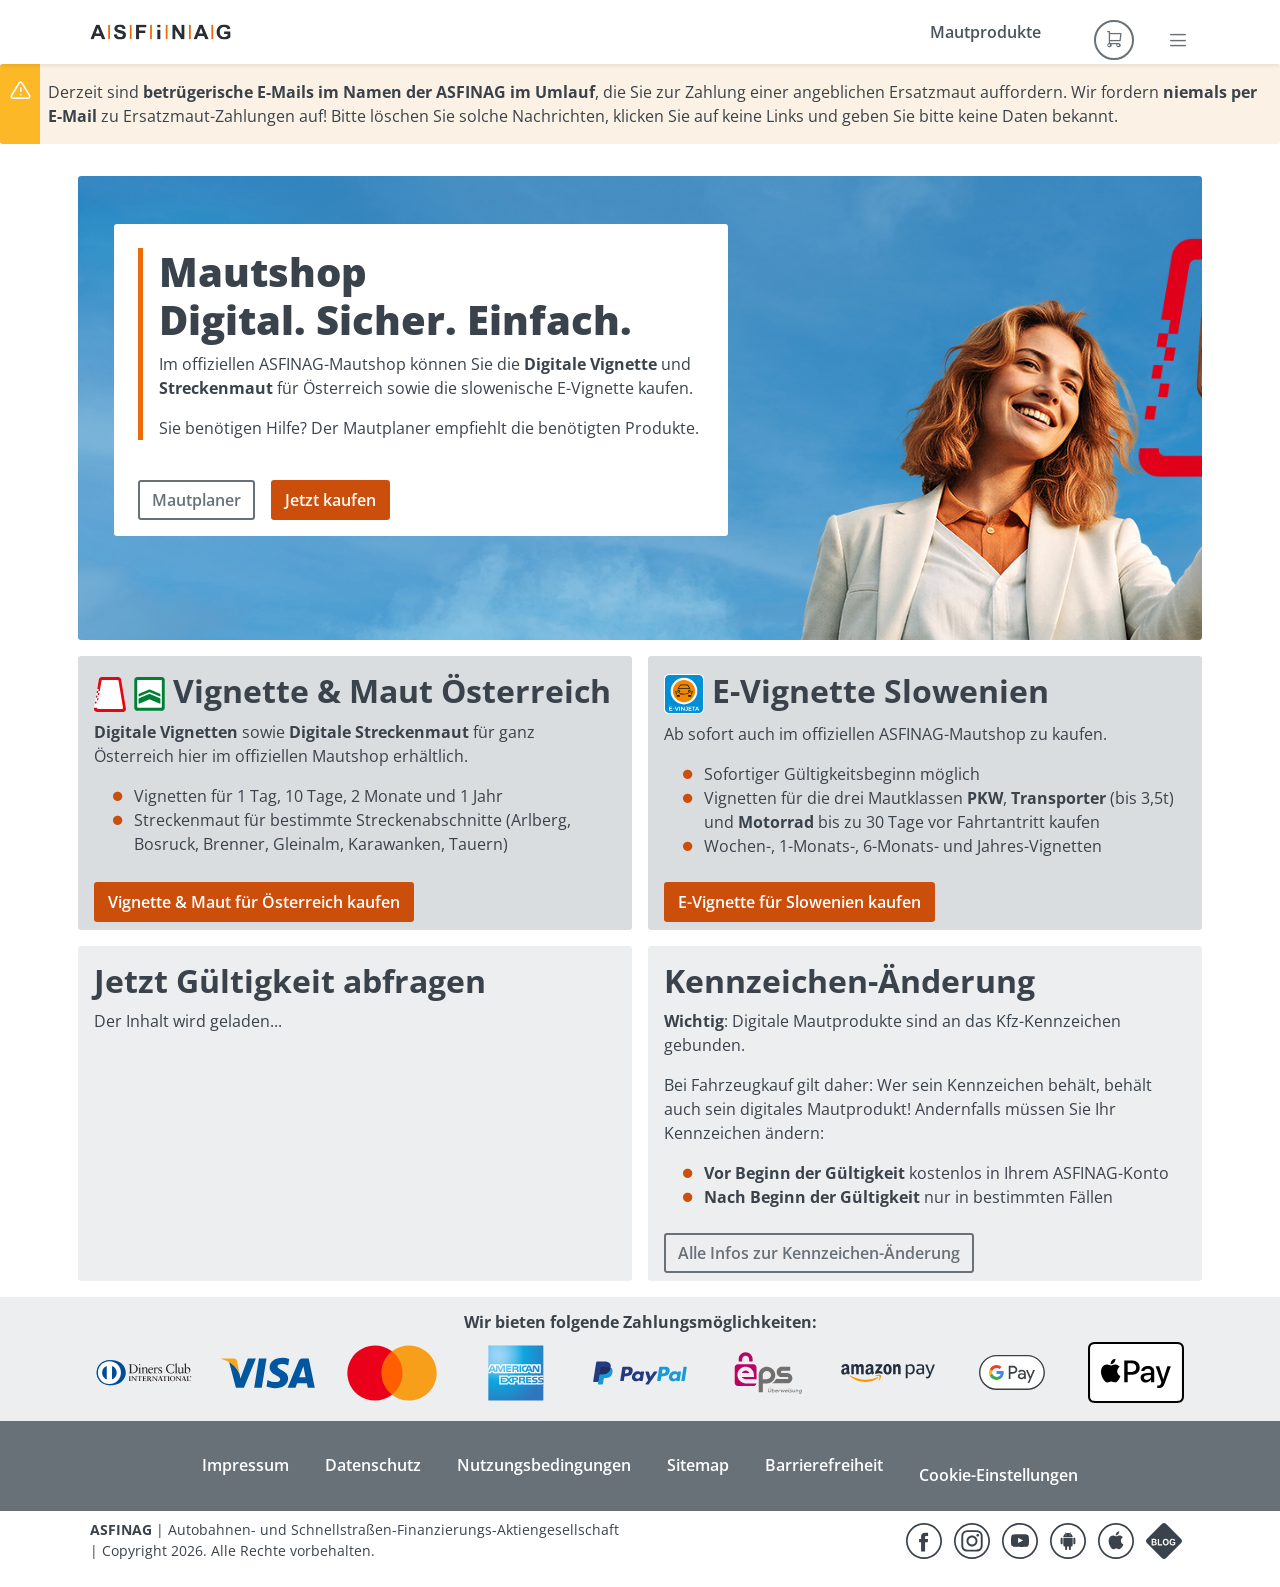
==== commit 061dee1a: "Remove header login menu item from all pages" ====
--- a/de/index.html
+++ b/de/index.html
@@ -107,8 +107,6 @@
                                     <a class="nav-link&#32;fw-600" href="/de/maut-produkte/" id="HeaderPartialViewModel_menu_Link">Mautprodukte</a>
                                 </li>
                         <li>
-<a class="btn&#32;btn-outline-secondary&#32;ms-lg-4" href="https://shop.asfinag.at/redirect/ciamlogin?returnUrl=https%3A%2F%2Fshop.asfinag.at%2Fde%2F" id="HeaderPartialViewModel_ChangeLoginStatus" title="zum&#32;ASFINAG-Konto&#32;anmelden">Login</a>                        </li>
-                        <li>
                             <a aria-label="Warenkorb&#32;ist&#32;leer" class="btn&#32;rounded-circle&#32;p-0&#32;ms-2&#32;ms-lg-4&#32;position-relative&#32;btn-outline-secondary" href="/de/produktkauf/warenkorb/" id="HeaderPartialViewModel_CartLink" title="Warenkorb"><i aria-hidden="true" class="asf-shopping-cart"></i></a>
                         </li>
                         <li>
